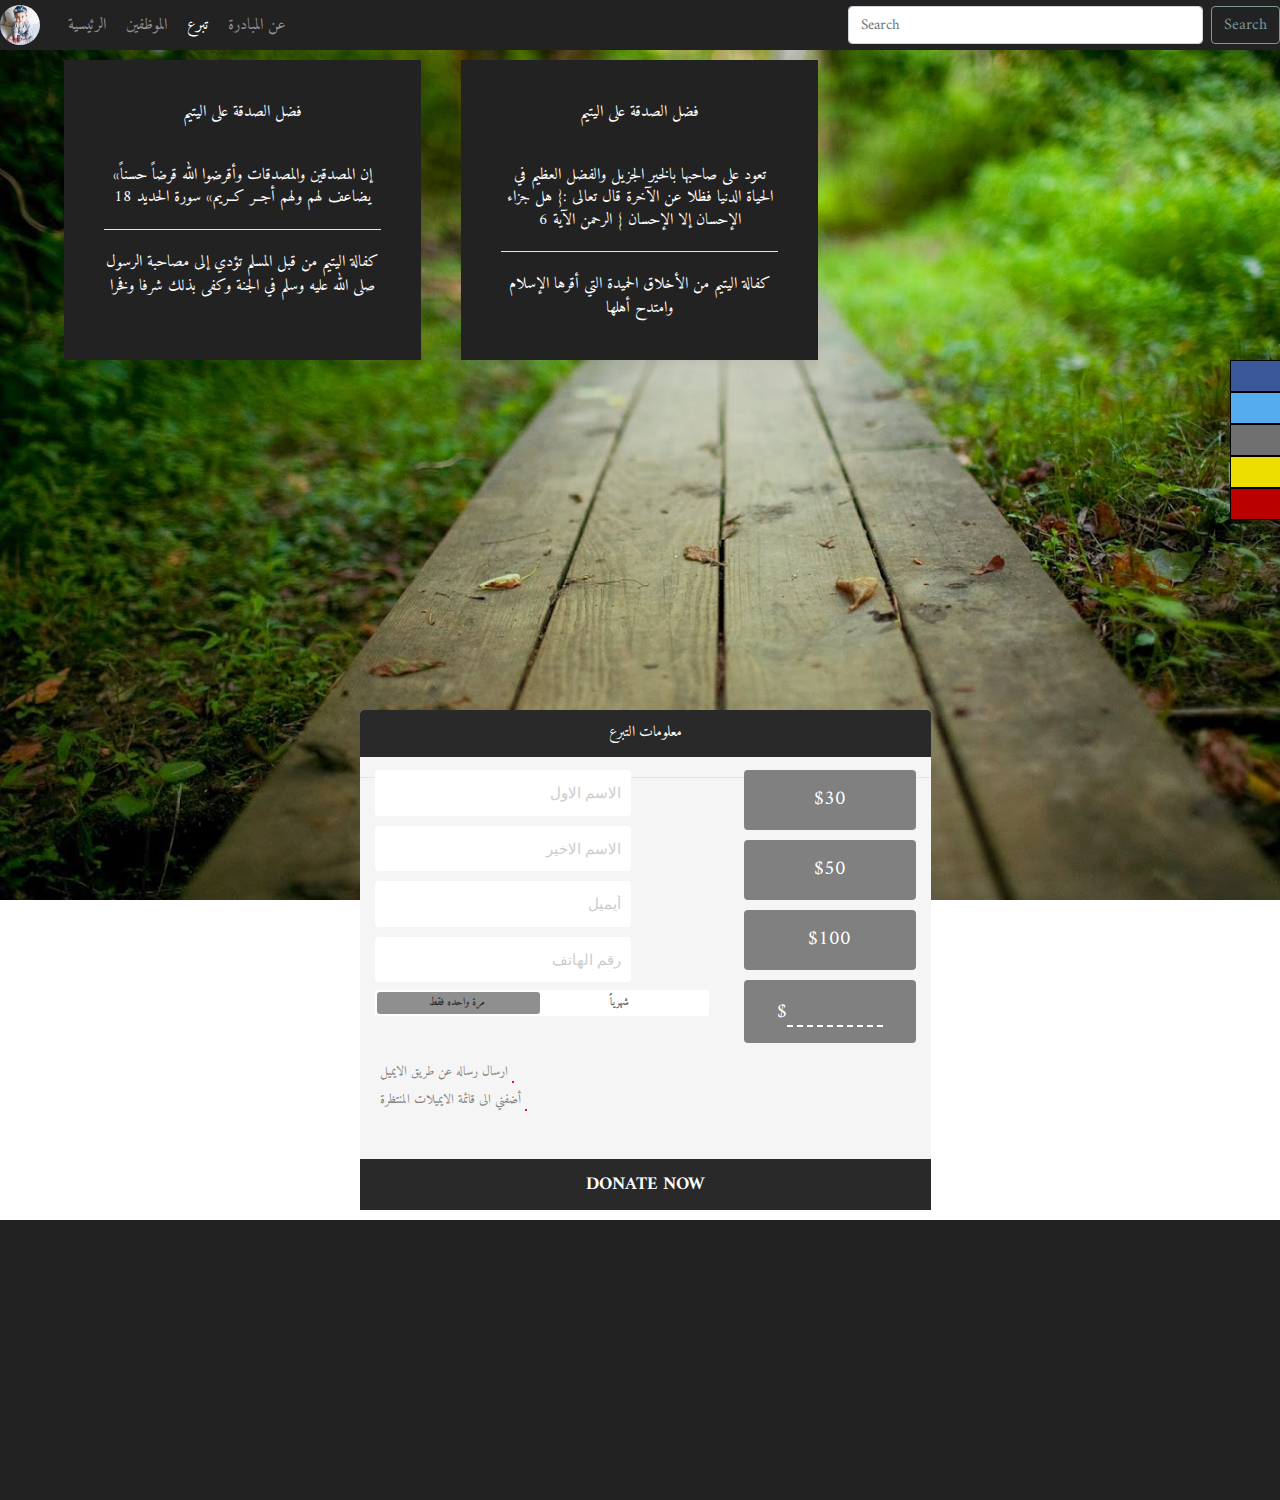
==== Webs/page-1.html @ 6cf3508b "upload new orphan mangment" ====
<!DOCTYPE html>
<html lang="en">

<head>
    <!-- Required meta tags -->
    <meta charset="utf-8">
    <meta name="viewport" content="width=device-width, initial-scale=1, shrink-to-fit=no">

    <!-- Bootstrap CSS -->
    <link rel="stylesheet" href="https://stackpath.bootstrapcdn.com/bootstrap/4.1.3/css/bootstrap.min.css" integrity="sha384-MCw98/SFnGE8fJT3GXwEOngsV7Zt27NXFoaoApmYm81iuXoPkFOJwJ8ERdknLPMO" crossorigin="anonymous">
    <link href="https://fonts.googleapis.com/css?family=Amiri|Lalezar" rel="stylesheet">
    <link rel="stylesheet" href="https://use.fontawesome.com/releases/v5.2.0/css/all.css" integrity="sha384-hWVjflwFxL6sNzntih27bfxkr27PmbbK/iSvJ+a4+0owXq79v+lsFkW54bOGbiDQ" crossorigin="anonymous">
    <link rel="stylesheet" href="../css/style.css">
    <link rel="stylesheet" href="../css/uikit-rtl.min.css">
    <title> تبرع </title>
</head>

<body class="sec-body">
    <!-- Nav Bar-->
    <nav class="navbar navbar-expand-lg uk-background-secondary navbar-dark" id="nave">
        <a class="navbar-brand" href="#"><img src="../img/6.jpg" style="width: 40px;" class="rounded-circle"></a>
        <button class="navbar-toggler but" type="button" data-toggle="collapse" data-target="#navbarSupportedContent" aria-controls="navbarSupportedContent" aria-expanded="false" aria-label="Toggle navigation">
            <span class="navbar-toggler-icon"></span>
        </button>
        <div class="collapse navbar-collapse" id="navbarSupportedContent">

            <ul class="navbar-nav mr-auto">
                <center>
                    <li class="nav-item">
                        <a class="nav-link" href="../index.html">الرئيسية <span class="sr-only">(current)</span></a>
                    </li>
                </center>
                <center>
                    <li class="nav-item">
                        <a class="nav-link" href="page-2.html">الموظفين</a>
                    </li>
                </center>
                <center>
                    <li class="nav-item">
                        <a class="nav-link active" href="#"> تبرع </a>
                    </li>
                </center>
                <center>
                    <li class="nav-item">
                        <a class="nav-link" href="page-3.html">عن المبادرة</a>
                    </li>
                </center>
            </ul>

            <form class="form-inline my-2 my-lg-0">
                <input class="form-control mr-sm-2" type="search" placeholder="Search" aria-label="Search">
                <button type="button" class="btn btn-outline-dark" id="but">Search</button>
            </form>
        </div>
    </nav>
    <!-- Slide Link -->
    <div class="sidelink">
        <ul class="sideul">
            <li class="sideli"><a href="https://facebook.com" style="text-decoration: none;color: white;"><i class="fab fa-facebook"></i><span class="sideLinkText">Facebook</span></a></li>
            <li class="sideli"><a href="https://twitter.com" style="text-decoration: none;color: white;"><i class="fab fa-twitter"></i><span class="sideLinkText">Twitter</span></a></li>
            <li class="sideli"><a href="https://google.com" style="text-decoration: none;color: white;"><i class="fab fa-google"></i><span class="sideLinkText">Google</span></a></li>
            <li class="sideli"><a href="https://snapchat.com" style="text-decoration: none;color: white;"><i class="fab fa-snapchat-square"></i><span class="sideLinkText">SnapShat</span></a></li>
            <li class="sideli"><a href="https://youtube.com" style="text-decoration: none;color: white;"><i class="fab fa-youtube"></i><span class="sideLinkText">Youtube</span></a></li>
        </ul>
    </div>
    <!-- Contain-->
    <div class="sec-contain">
        <section>
            <div class="uk-child-width-1-3@m" uk-grid uk-scrollspy="cls: uk-animation-fade; target: > div > .uk-card; delay: 500; repeat: false">
                <div>
                    <div class="uk-card uk-card-default uk-card-body uk-background-secondary text-white">
                        <div style="text-align: center;">فضل الصدقة على اليتيم</div>
                        <h5 class="card-text text-white">«إن المصدقين والمصدقات وأقرضوا الله قرضاً حسناً يضاعف لهم ولهم أجــر كــريم» سورة الحديد 18</h5>
                        <hr style="background-color: aliceblue;">
                        <p class="card-text text-white">كفالة اليتيم من قبل المسلم تؤدي إلى مصاحبة الرسول صلى الله عليه وسلم في الجنة وكفى بذلك شرفا وفخرا</p>
                    </div>
                </div>
                <div>
                    <div class="uk-card uk-card-default uk-card-body uk-background-secondary text-white">
                        <div style="text-align: center;">فضل الصدقة على اليتيم</div>
                        <h5 class="card-text text-white">تعود على صاحبها بالخير الجزيل والفضل العظيم في الحياة الدنيا فظلا عن الآخرة قال تعالى :{ هل جزاء الإحسان إلا الإحسان } الرحمن الآية 6</h5>
                        <hr style="background-color: aliceblue;">
                        <p class="card-text text-white">كفالة اليتيم من الأخلاق الحميدة التي أقرها الإسلام وامتدح أهلها</p>
                    </div>
                </div>
                <div>
                    <div class="uk-card uk-card-default uk-card-body uk-background-secondary text-white">
                        <div style="text-align: center;">فضل الصدقة على اليتيم</div>
                        <h5 class="card-text text-white">في كفالة اليتيم حفظ لذريتك من بعدك وقيام الآخرين بالإحسان إلى ايتامك قال تعالى:{وليخش الذين لو تركوا من خلفهم ذرية ضعافا خافوا عليهم فليتقوا الله وليقولوا قولا سديدا } النساء الآية 9</h5>
                        <hr style="background-color: aliceblue;">
                        <p class="card-text text-white">استغلال صرف المال والوقت في عبادة من عبادات الله</p>
                    </div>
                </div>
                <div>
                    <div class="uk-card uk-card-default uk-card-body uk-background-secondary text-white">
                        <div style="text-align: center;">فضل الصدقة على اليتيم</div>
                        <h5 class="card-text text-white">أن الله يخلف على الكافل في الدنيا والآخرة ، وسعة في الرزق . فورد عن النبي صلى الله عليه وسلم انه قال :ما من يوما إلا ينادي فيه ملكين يقول الأول :اللهم أعطى منفقا خلفا ويقول الأخر :اللهم أعطى ممسكا تلفا . أو كما قال صلى الله عليه وسلم</h5>
                        <hr style="background-color: aliceblue;">
                        <p class="card-text text-white">إن كفالة الأيتام تحفظهم بعد الله من الانحراف</p>
                    </div>
                </div>
                <div>
                    <div class="uk-card uk-card-default uk-card-body uk-background-secondary text-white">
                        <div style="text-align: center;">فضل الصدقة على اليتيم</div>
                        <h5 class="card-text text-white">إكرام اليتيم والقيام بإمرة ورعايته والعناية به وكفالته إكرام لمن شارك الرسول صلى الله عليه وسلم في صفة اليتم ، وفي هذا دليل على محبته صلى الله عليه وسلم</h5>
                        <hr style="background-color: aliceblue;">
                        <p class="card-text text-white">المسح على رأس اليتيم و تطييب خاطرة تؤدي إلى ترقيق القلوب وتزيل القسوة عنه</p>
                    </div>
                </div>
                <div>
                    <div class="uk-card uk-card-default uk-card-body uk-background-secondary text-white">
                        <div style="text-align: center;">فضل الصدقة على اليتيم</div>
                        <h5 class="card-text text-white">إكرام اليتيم والقيام بإمرة ورعايته والعناية به وكفالته إكرام لمن شارك الرسول صلى الله عليه وسلم في صفة اليتم ، وفي هذا دليل على محبته صلى الله عليه وسلم</h5>
                        <hr style="background-color: aliceblue;">
                        <p class="card-text text-white">المسح على رأس اليتيم و تطييب خاطرة تؤدي إلى ترقيق القلوب وتزيل القسوة عنه</p>
                    </div>
                </div>
            </div>
        </section>
        <section>
            <div class="donation-container">

                <div class="donation-box">
                    <div class="title">معلومات التبرع </div>

                    <div class="fields">
                        <input type="text" id="d-o" placeholder="الاسم الاول">
                        <input type="text" id="d-o" placeholder="الاسم الاخير">
                        <input type="text" id="d-o" placeholder="أيميل">
                        <input type="text" id="d-o" placeholder="رقم الهاتف">
                    </div>

                    <div class="amount">
                        <div class="button">$30</div>
                        <div class="button">$50</div>
                        <div class="button">$100</div>
                        <div class="button">$<input type="text" class="set-amount" placeholder=""></div>
                    </div>

                    <div class="switch">
                        <input type="radio" class="switch-input" name="view" value="One-Time" id="one-time" checked="">
                        <label for="one-time" class="switch-label switch-label-off">مرة واحده فقط</label>
                        <input type="radio" class="switch-input" name="view" value="Monthly" id="monthly">
                        <label for="monthly" class="switch-label switch-label-on">شهرياً</label>
                        <span class="switch-selection"></span>
                    </div>
                    <hr>

                    <div class="checkboxes">
                        <input type="checkbox" id="list" class="checkbox /">
                        <label for="receipt">ارسال رساله عن طريق الايميل</label>
                        <br />
                        <input type="checkbox" id="list" class="checkbox" />
                        <label for="list">أضفني الى قائمة الايميلات المنتظرة</label>
                    </div>

                    <div class="confirm">

                    </div>

                    <div class="donate-button"><i class="fa fa-credit-card"></i> Donate Now</div>
                </div>


            </div>
        </section>
    </div>

    <!-- Footer -->
    <footer class="footer">
        <div class="uk-background-secondary uk-light uk-padding uk-panel">
            <div class="footer wow zoomIn animated delay-1s">
                <form>
                    <input class="input" type="text" placeholder="Email" />
                    <input class="input" type="password" placeholder="Password" /><br>
                    <textarea class="textarea" cols="30" placeholder="Message"></textarea><br>
                    <button onclick="UIkit.notification({message: 'Your message is arived'})" class="uk-button uk-button-danger but" type="button">Send Message</button>
                </form>
            </div>
        </div>
    </footer>

    <!-- Optional JavaScript -->
    <!-- jQuery first, then Popper.js, then Bootstrap JS -->
    <script src="../Java/jquery-3.2.1.min.js"></script>
    <script src="https://cdnjs.cloudflare.com/ajax/libs/popper.js/1.14.3/umd/popper.min.js" integrity="sha384-ZMP7rVo3mIykV+2+9J3UJ46jBk0WLaUAdn689aCwoqbBJiSnjAK/l8WvCWPIPm49" crossorigin="anonymous"></script>
    <script src="../Java/Java.js"></script>
    <script src="../Java/wow.min.js"></script>
    <script>
        new WOW().init();

    </script>
    <script src="../Java/uikit.min.js"></script>
    <script src="../Java/uikit-icons.min.js"></script>
    <script src="https://stackpath.bootstrapcdn.com/bootstrap/4.1.3/js/bootstrap.min.js" integrity="sha384-ChfqqxuZUCnJSK3+MXmPNIyE6ZbWh2IMqE241rYiqJxyMiZ6OW/JmZQ5stwEULTy" crossorigin="anonymous"></script>
</body>

</html>
---- css/style.css ----
@import url(Navbar.css);
@import url(bootstrap.min.css);
@import url(Animation.css);
@import url(page-1.css);
@import url(page-2.css);
@import url(page-3.css);
* {
    padding: 0;
    margin: 0;
    font-family: 'Amiri', serif;
}
p{
    text-align: center;
    color: black;
}
h3{
    text-align: center;
}
.main-body {
    background-image: url(../img/myback.png);
    background-size:cover;
    background-repeat: no-repeat;
    background-color: #6E848A;
    color: white;
}

.Main-contain {
    width: 100%;
    padding: 20px;
}
.card-font {
    font-family: 'Amiri', serif;
}

.uk-card-title {
    font-family: 'Amiri', serif;
}

.show {
    margin-top: 60px;
    margin-left: 10px;
    margin-right: 10px;
}

.slide-show {
    margin: 10px;
}

@media(max-width:600px) {
    
    .main-body {
        width: 100%;
    }
    .but{
        width: 50%;
    }
    .uk-card-body {
        height: 400px;
        position: relative;
    }
    .mm{
        height: 620px;
    }
    
}

/*-=-=-=-=-=-=-=-=-=-=-=- */
/* Column Grids */
/*-=-=-=-=-=-=-=-=-=-=-=- */

.Counters {
    border: 1px solid #595C60;
    height: auto;
    height: 220px;
    background-color: #595C60;
}
.col_half { width: 49%; }
.col_third { width: 32%; }
.col_fourth { width: 23.5%; }
.col_fifth { width: 18.4%; }
.col_sixth { width: 15%; }
.col_three_fourth { width: 74.5%;}
.col_twothird{ width: 66%;}
.col_half,
.col_third,
.col_twothird,
.col_fourth,
.col_three_fourth,
.col_fifth{
	position: relative;
	display:inline;
	display: inline-block;
	float: left;
	margin-right: 2%;
	margin-bottom: 20px;
}
.end { margin-right: 0 !important; }
/* Column Grids End */

.wrapper { width: 100%; margin: 30px auto; position: relative;}
.counter { background-color: #ffffff; padding: 20px 0; border-radius: 5px;}
.count-title { font-size: 40px; font-weight: normal;  margin-top: 10px; margin-bottom: 0; text-align: center; }
.count-text { font-size: 13px; font-weight: normal;  margin-top: 10px; margin-bottom: 0; text-align: center; }
.fa-2x { margin: 0 auto; float: none; display: table; color: #4ad1e5; }


.footer {
    text-align: center;
    height: 200px;
}

.input {
    width: 25%;
    height: 30px;
    margin: 5px auto;
    border-radius: 5px;
    border: none;
    background-color: #F2ECFF;
    color: black;
}.input:active{
    border-radius: 30px solid #00C896;
}

.textarea {
    width: 50%;
    height: 80px;
    border-radius: 5px;
    background-color: #F2ECFF;
    border: none;
}

.countText {
    color: black;
}
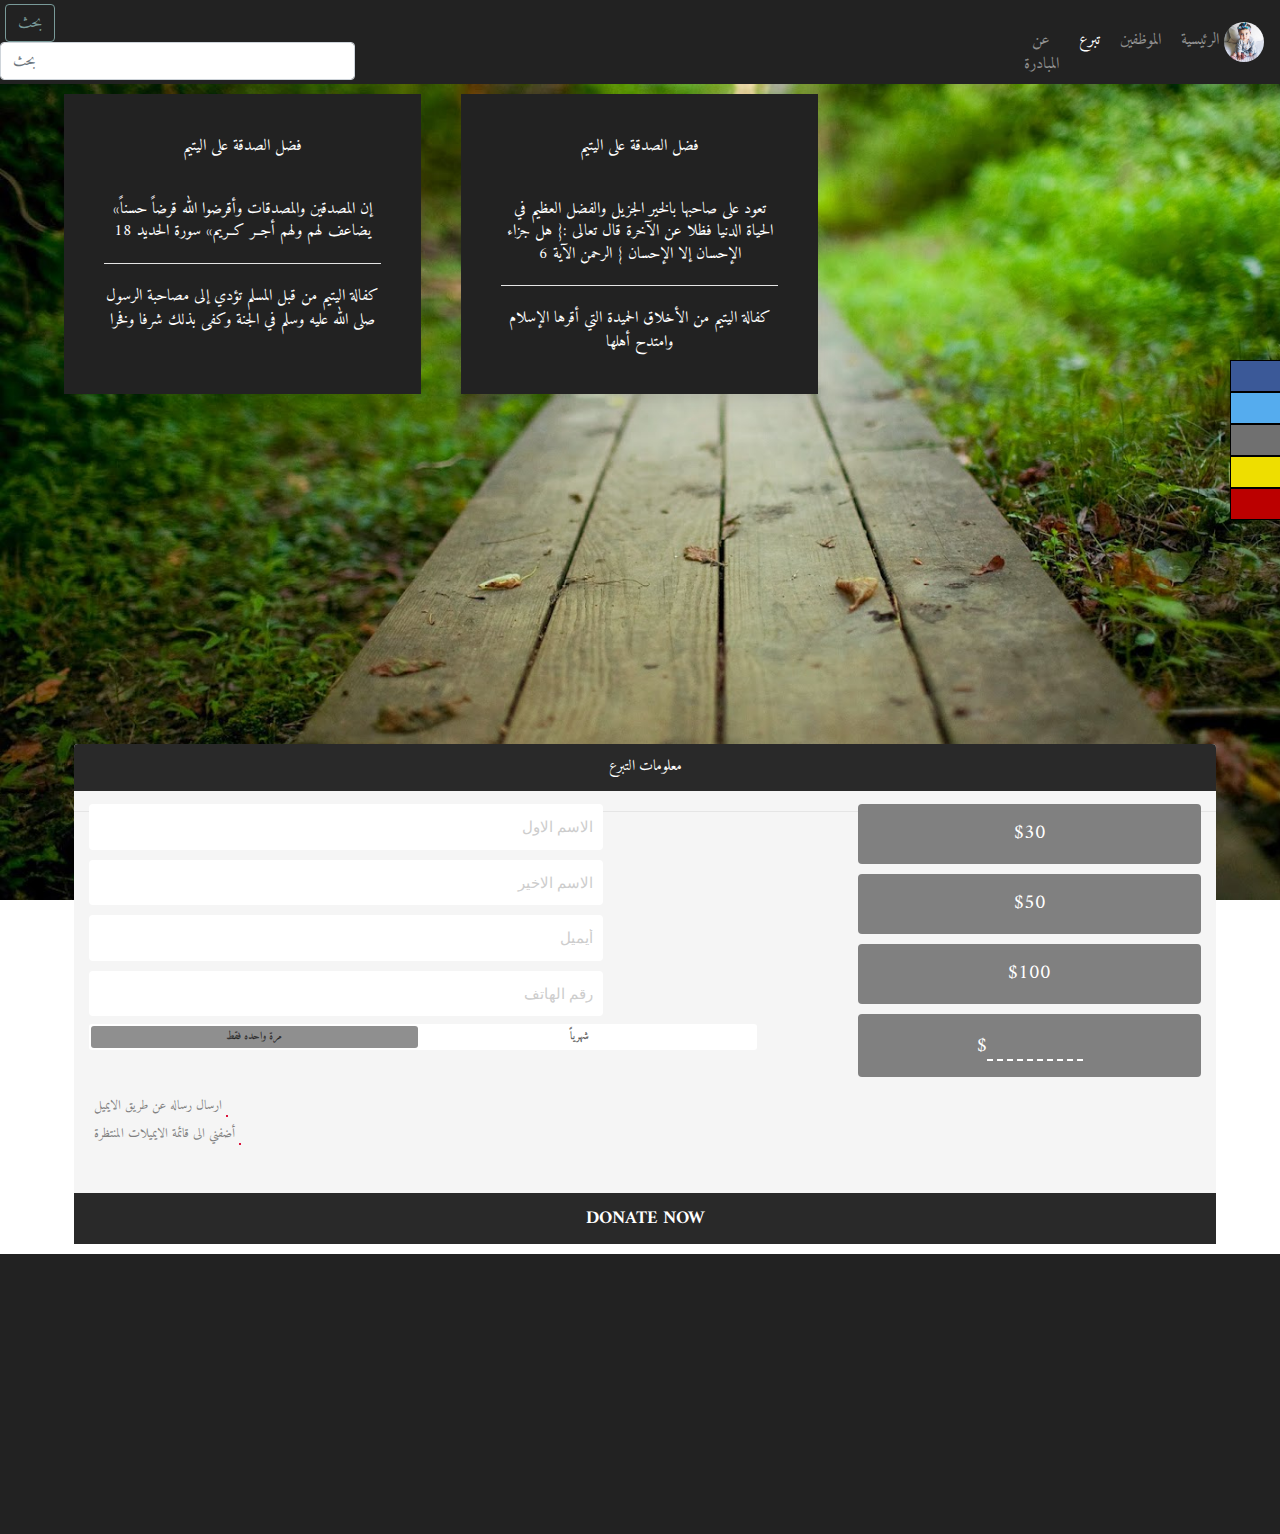
==== commit 00e8d45d: "done" ====
--- a/Webs/page-1.html
+++ b/Webs/page-1.html
@@ -18,40 +18,37 @@
 <body class="sec-body">
     <!-- Nav Bar-->
     <nav class="navbar navbar-expand-lg uk-background-secondary navbar-dark" id="nave">
-        <a class="navbar-brand" href="#"><img src="../img/6.jpg" style="width: 40px;" class="rounded-circle"></a>
-        <button class="navbar-toggler but" type="button" data-toggle="collapse" data-target="#navbarSupportedContent" aria-controls="navbarSupportedContent" aria-expanded="false" aria-label="Toggle navigation">
-            <span class="navbar-toggler-icon"></span>
-        </button>
-        <div class="collapse navbar-collapse" id="navbarSupportedContent">
-
-            <ul class="navbar-nav mr-auto">
-                <center>
+        
+            <button class="navbar-toggler but" type="button" data-toggle="collapse" data-target="#navbarSupportedContent" aria-controls="navbarSupportedContent" aria-expanded="false" aria-label="Toggle navigation">
+                <span class="navbar-toggler-icon"></span>
+            </button>
+            <div class="collapse navbar-collapse" id="navbarSupportedContent">
+                <form class="form-inline my-2 my-lg-0">
+                    <button type="button" class="btn btn-outline-dark" id="but" style="margin-left:5px;">بحث</button>
+                    <input class="form-control mr-sm-2" type="search" placeholder="بحث" aria-label="Search">
+                </form>
+                <ul class="navbar-nav mr-auto center">
+    
                     <li class="nav-item">
-                        <a class="nav-link" href="../index.html">الرئيسية <span class="sr-only">(current)</span></a>
+                            <a class="nav-link" href="../index.html">الرئيسية <span class="sr-only">(current)</span></a>
                     </li>
-                </center>
-                <center>
-                    <li class="nav-item">
-                        <a class="nav-link" href="page-2.html">الموظفين</a>
-                    </li>
-                </center>
-                <center>
-                    <li class="nav-item">
-                        <a class="nav-link active" href="#"> تبرع </a>
-                    </li>
-                </center>
-                <center>
-                    <li class="nav-item">
-                        <a class="nav-link" href="page-3.html">عن المبادرة</a>
-                    </li>
-                </center>
-            </ul>
-
-            <form class="form-inline my-2 my-lg-0">
-                <input class="form-control mr-sm-2" type="search" placeholder="Search" aria-label="Search">
-                <button type="button" class="btn btn-outline-dark" id="but">Search</button>
-            </form>
-        </div>
+                        <li class="nav-item">
+                            <a class="nav-link" href="page-2.html">الموظفين</a>
+                        </li>
+    
+                        
+                        <li class="nav-item">
+                                <a class="nav-link active" href="page-2.html">تبرع</a>
+                        </li>
+    
+                        
+                        <li class="nav-item">
+                            <a class="nav-link" href="page-3.html">عن المبادرة</a>
+                        </li>
+    
+                </ul>
+            </div>
+            <a class="navbar-brand" href="#"><img src="../img/6.jpg" style="width: 40px;" class="rounded-circle"></a>
     </nav>
     <!-- Slide Link -->
     <div class="sidelink">
--- a/css/style.css
+++ b/css/style.css
@@ -61,6 +61,10 @@
     .mm{
         height: 620px;
     }
+    .center{
+        margin-left: 0;
+    }
+    
     
 }
 
@@ -133,4 +137,8 @@
     color: black;
 }
 
-
+.center{
+    margin-left: 53%;
+    text-align: center;
+    direction: rtl;
+}
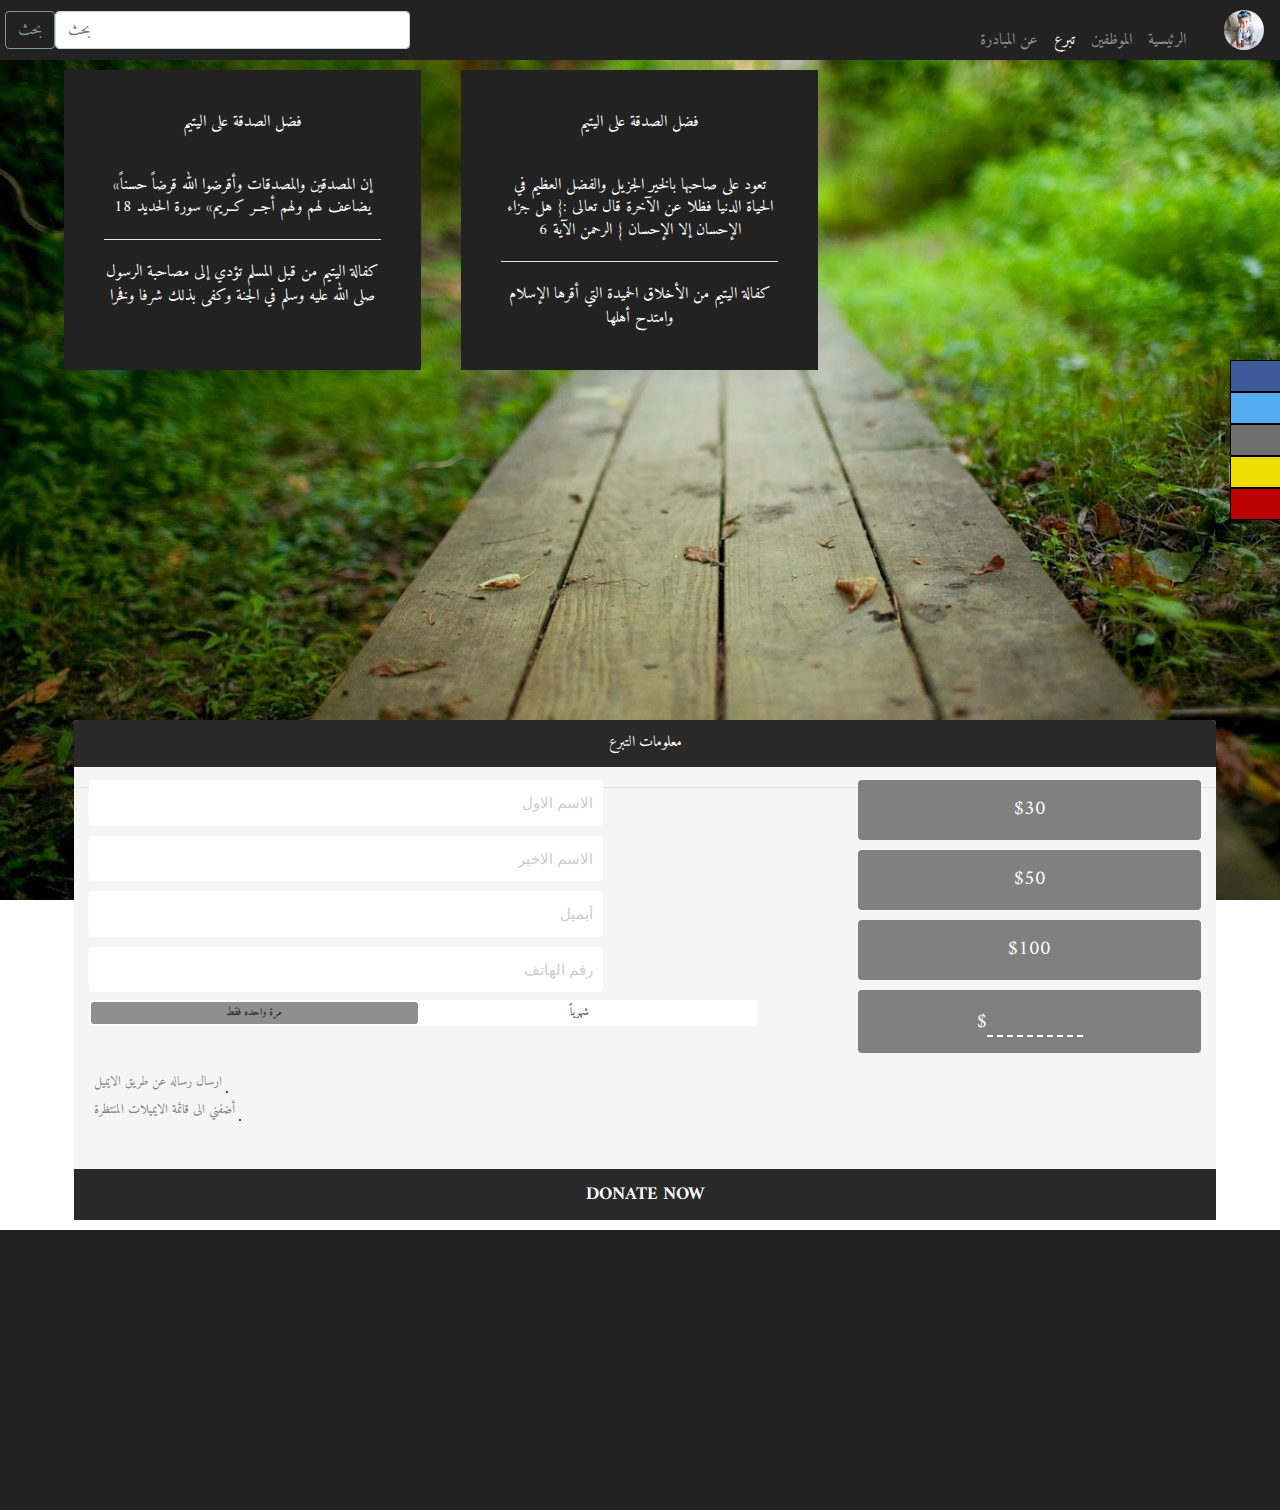
==== commit 3d7d7da2: "Navbar: margin left" ====
--- a/Webs/page-1.html
+++ b/Webs/page-1.html
@@ -7,6 +7,7 @@
     <meta name="viewport" content="width=device-width, initial-scale=1, shrink-to-fit=no">
 
     <!-- Bootstrap CSS -->
+    <link rel="icon" href="../img/6.jpg">
     <link rel="stylesheet" href="https://stackpath.bootstrapcdn.com/bootstrap/4.1.3/css/bootstrap.min.css" integrity="sha384-MCw98/SFnGE8fJT3GXwEOngsV7Zt27NXFoaoApmYm81iuXoPkFOJwJ8ERdknLPMO" crossorigin="anonymous">
     <link href="https://fonts.googleapis.com/css?family=Amiri|Lalezar" rel="stylesheet">
     <link rel="stylesheet" href="https://use.fontawesome.com/releases/v5.2.0/css/all.css" integrity="sha384-hWVjflwFxL6sNzntih27bfxkr27PmbbK/iSvJ+a4+0owXq79v+lsFkW54bOGbiDQ" crossorigin="anonymous">
@@ -16,6 +17,7 @@
 </head>
 
 <body class="sec-body">
+
     <!-- Nav Bar-->
     <nav class="navbar navbar-expand-lg uk-background-secondary navbar-dark" id="nave">
         
@@ -27,7 +29,7 @@
                     <button type="button" class="btn btn-outline-dark" id="but" style="margin-left:5px;">بحث</button>
                     <input class="form-control mr-sm-2" type="search" placeholder="بحث" aria-label="Search">
                 </form>
-                <ul class="navbar-nav mr-auto center">
+                <ul class="navbar-nav center">
     
                     <li class="nav-item">
                             <a class="nav-link" href="../index.html">الرئيسية <span class="sr-only">(current)</span></a>
@@ -50,6 +52,7 @@
             </div>
             <a class="navbar-brand" href="#"><img src="../img/6.jpg" style="width: 40px;" class="rounded-circle"></a>
     </nav>
+
     <!-- Slide Link -->
     <div class="sidelink">
         <ul class="sideul">
@@ -60,6 +63,7 @@
             <li class="sideli"><a href="https://youtube.com" style="text-decoration: none;color: white;"><i class="fab fa-youtube"></i><span class="sideLinkText">Youtube</span></a></li>
         </ul>
     </div>
+    
     <!-- Contain-->
     <div class="sec-contain">
         <section>
--- a/css/style.css
+++ b/css/style.css
@@ -63,6 +63,9 @@
     }
     .center{
         margin-left: 0;
+    }
+    .switch-input:checked + .switch-label-on ~ .switch-selection {
+        left:150px;
     }
     
     
@@ -138,7 +141,7 @@
 }
 
 .center{
-    margin-left: 53%;
+    margin-left: auto;
     text-align: center;
     direction: rtl;
 }
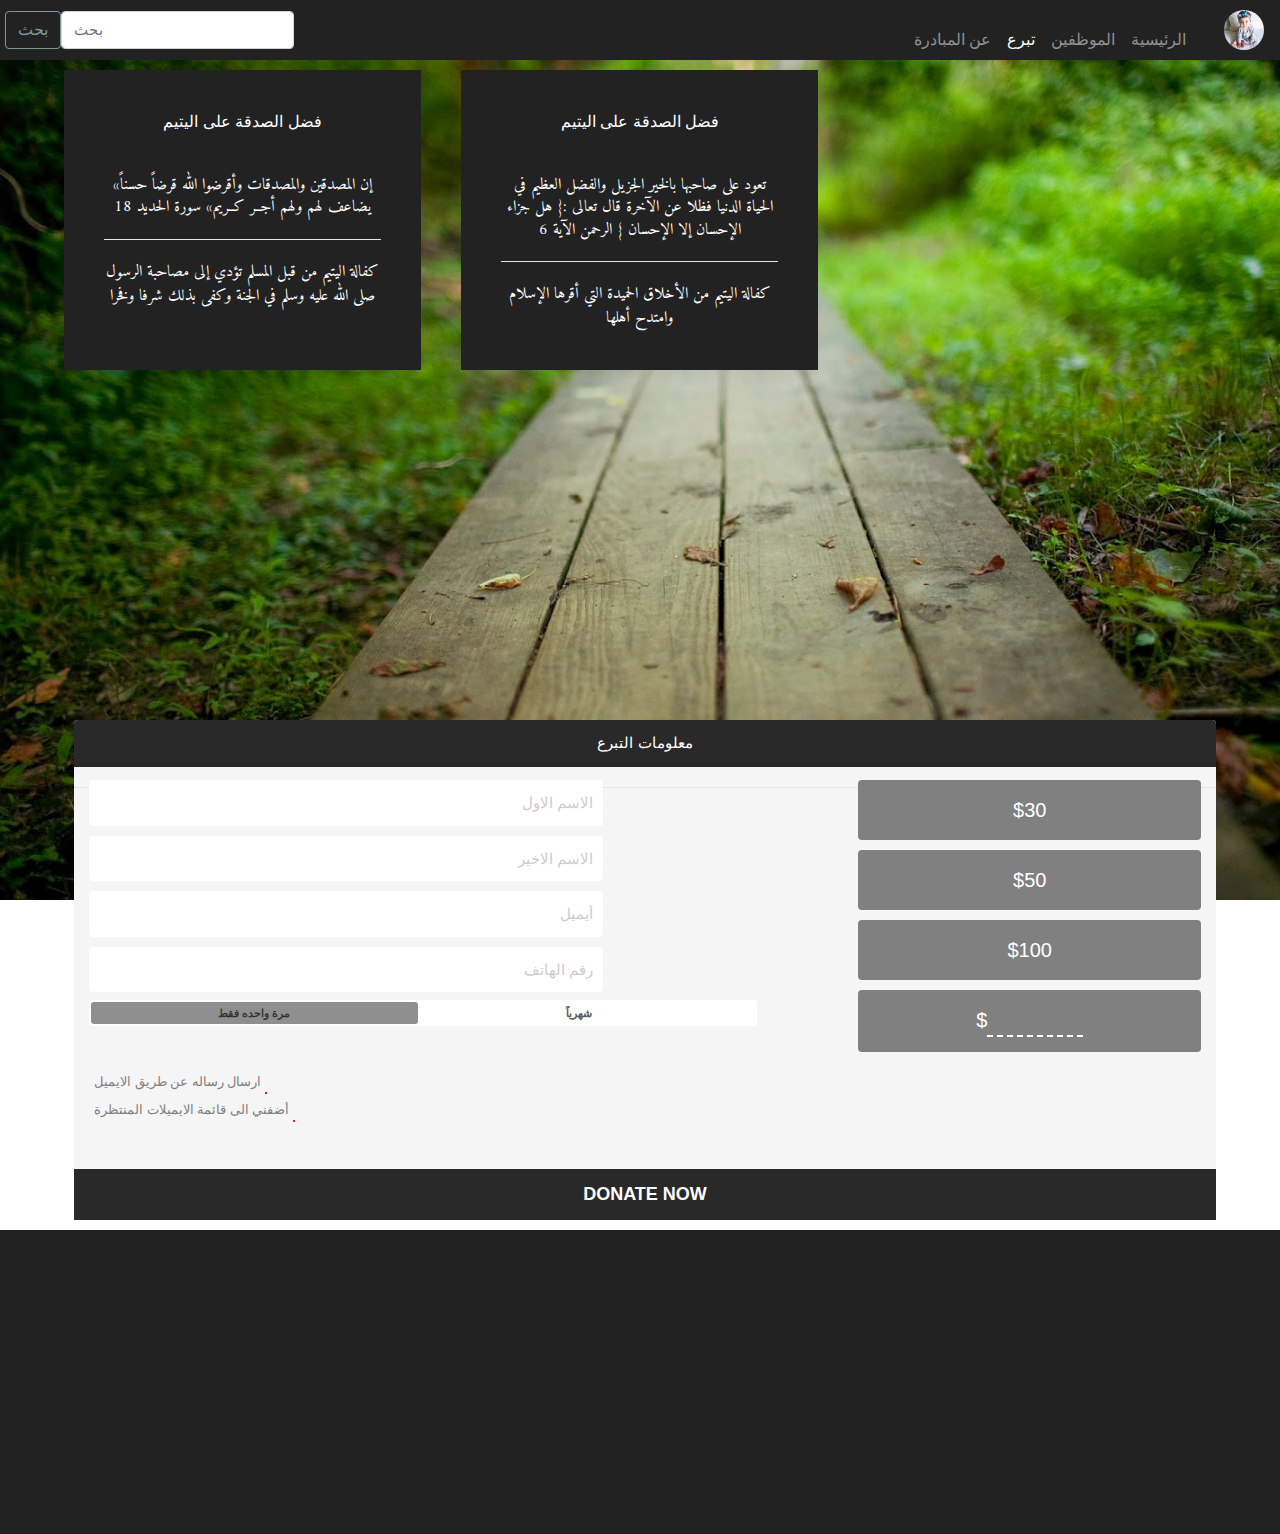
==== commit ac6711f7: "Social Media <change location>" ====
--- a/Webs/page-1.html
+++ b/Webs/page-1.html
@@ -53,17 +53,6 @@
             <a class="navbar-brand" href="#"><img src="../img/6.jpg" style="width: 40px;" class="rounded-circle"></a>
     </nav>
 
-    <!-- Slide Link -->
-    <div class="sidelink">
-        <ul class="sideul">
-            <li class="sideli"><a href="https://facebook.com" style="text-decoration: none;color: white;"><i class="fab fa-facebook"></i><span class="sideLinkText">Facebook</span></a></li>
-            <li class="sideli"><a href="https://twitter.com" style="text-decoration: none;color: white;"><i class="fab fa-twitter"></i><span class="sideLinkText">Twitter</span></a></li>
-            <li class="sideli"><a href="https://google.com" style="text-decoration: none;color: white;"><i class="fab fa-google"></i><span class="sideLinkText">Google</span></a></li>
-            <li class="sideli"><a href="https://snapchat.com" style="text-decoration: none;color: white;"><i class="fab fa-snapchat-square"></i><span class="sideLinkText">SnapShat</span></a></li>
-            <li class="sideli"><a href="https://youtube.com" style="text-decoration: none;color: white;"><i class="fab fa-youtube"></i><span class="sideLinkText">Youtube</span></a></li>
-        </ul>
-    </div>
-    
     <!-- Contain-->
     <div class="sec-contain">
         <section>
@@ -178,6 +167,15 @@
                     <button onclick="UIkit.notification({message: 'Your message is arived'})" class="uk-button uk-button-danger but" type="button">Send Message</button>
                 </form>
             </div>
+            <!--Social Media-->
+            <div class="footer-icons wow zoomIn animated">
+                <a href="#"><span class="sideLinkText fab fa-facebook icon"></span></a>
+                <a href="#"><span class="sideLinkText fab fa-twitter icon"></span></a>
+                <a href="#"><span class="sideLinkText fab fa-google icon"></span></a>
+                <a href="#"><span class="sideLinkText fab fab fa-snapchat-square icon"></span></a>
+                <a href="#"><span class="sideLinkText fab fa-youtube icon"></span></a>
+                <a href="#"><span class="sideLinkText"></span>
+            </div>
         </div>
     </footer>
 
--- a/css/style.css
+++ b/css/style.css
@@ -7,7 +7,6 @@
 * {
     padding: 0;
     margin: 0;
-    font-family: 'Amiri', serif;
 }
 p{
     text-align: center;
@@ -69,6 +68,10 @@
     }
     
     
+}
+
+.icon {
+    color: darkgrey;
 }
 
 /*-=-=-=-=-=-=-=-=-=-=-=- */
@@ -145,3 +148,9 @@
     text-align: center;
     direction: rtl;
 }
+
+.img-center{
+    float: right;
+    width: 300px; 
+    height: 300px;
+}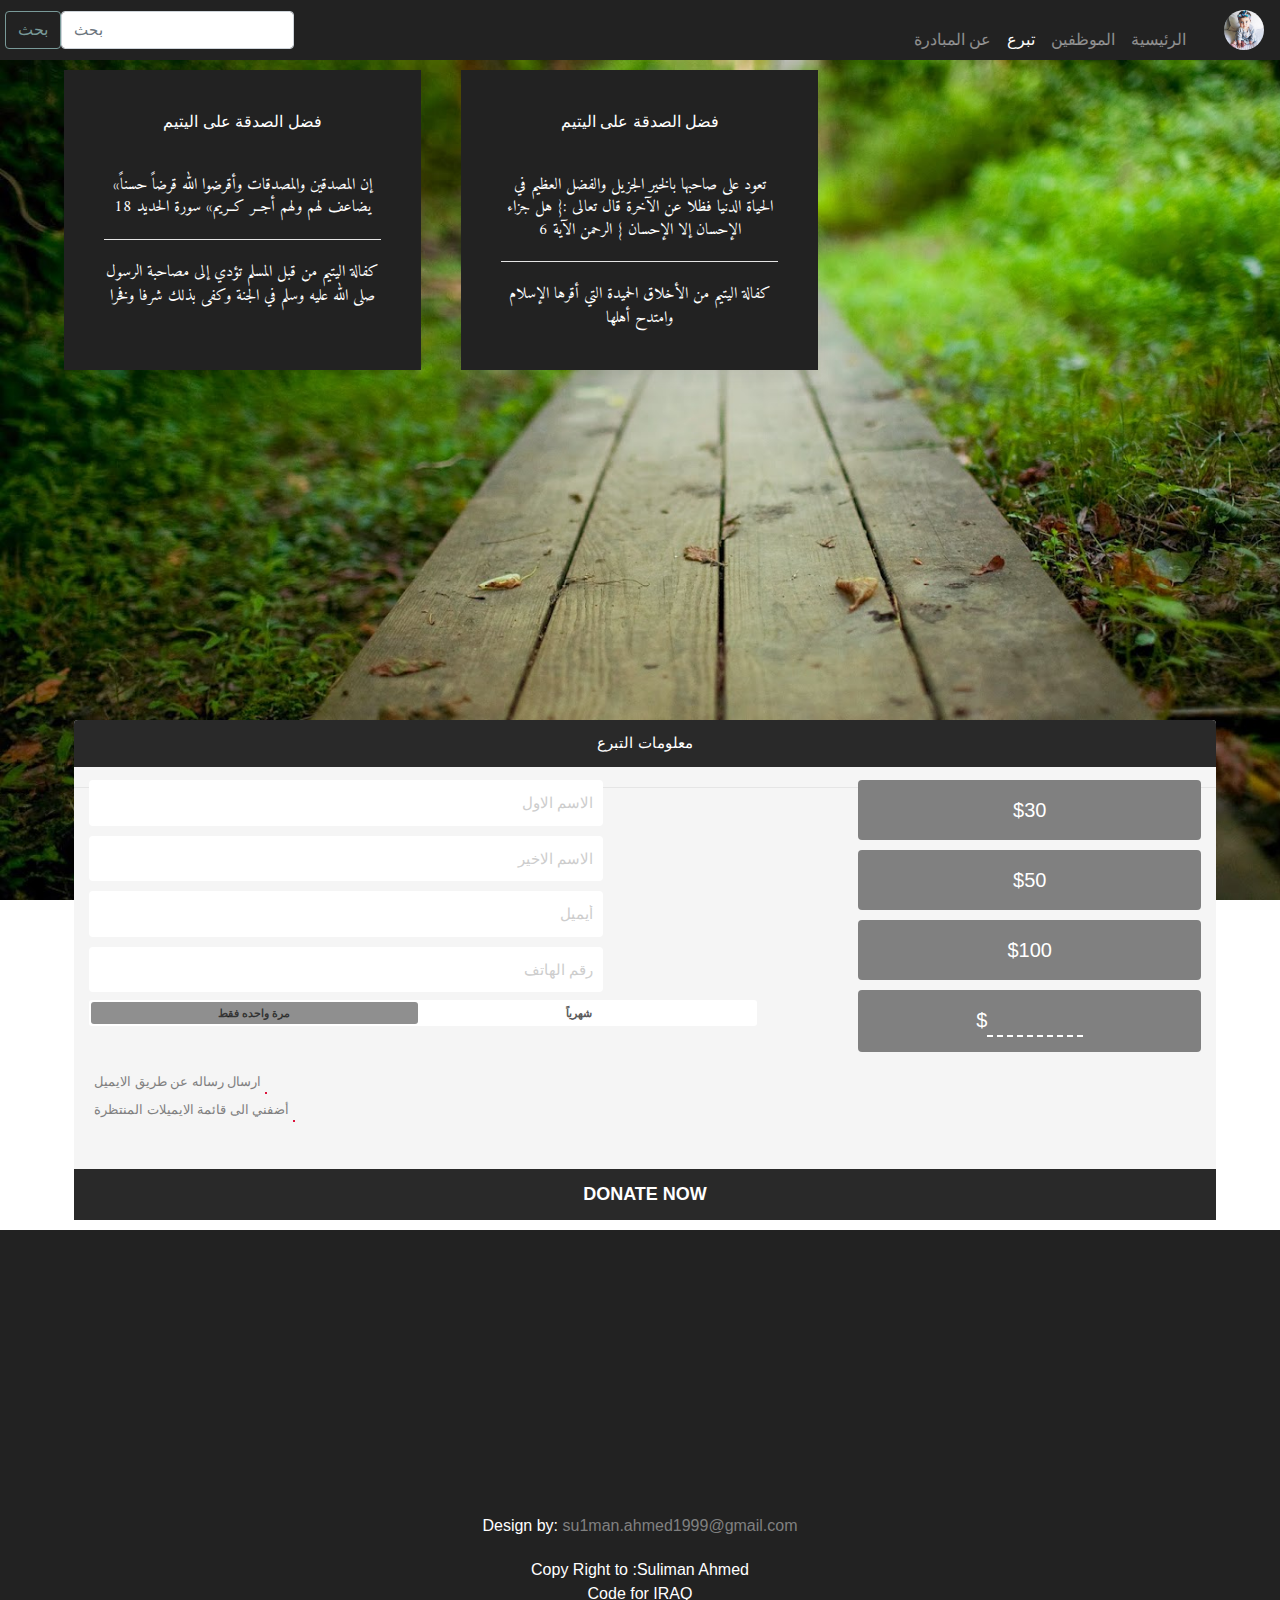
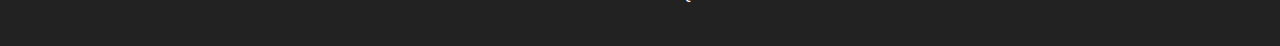
==== commit 6464cae6: "change icons" ====
--- a/Webs/page-1.html
+++ b/Webs/page-1.html
@@ -176,6 +176,9 @@
                 <a href="#"><span class="sideLinkText fab fa-youtube icon"></span></a>
                 <a href="#"><span class="sideLinkText"></span>
             </div>
+            <p>Design by: <a href="#" style="color: grey;">su1man.ahmed1999@gmail.com</a></p>
+            <p style="color:white;margin-bottom: 0px;">Copy Right to :Suliman Ahmed</p>
+            <p style="color:white;margin-top: 0px;">Code for IRAQ</p>
         </div>
     </footer>
 
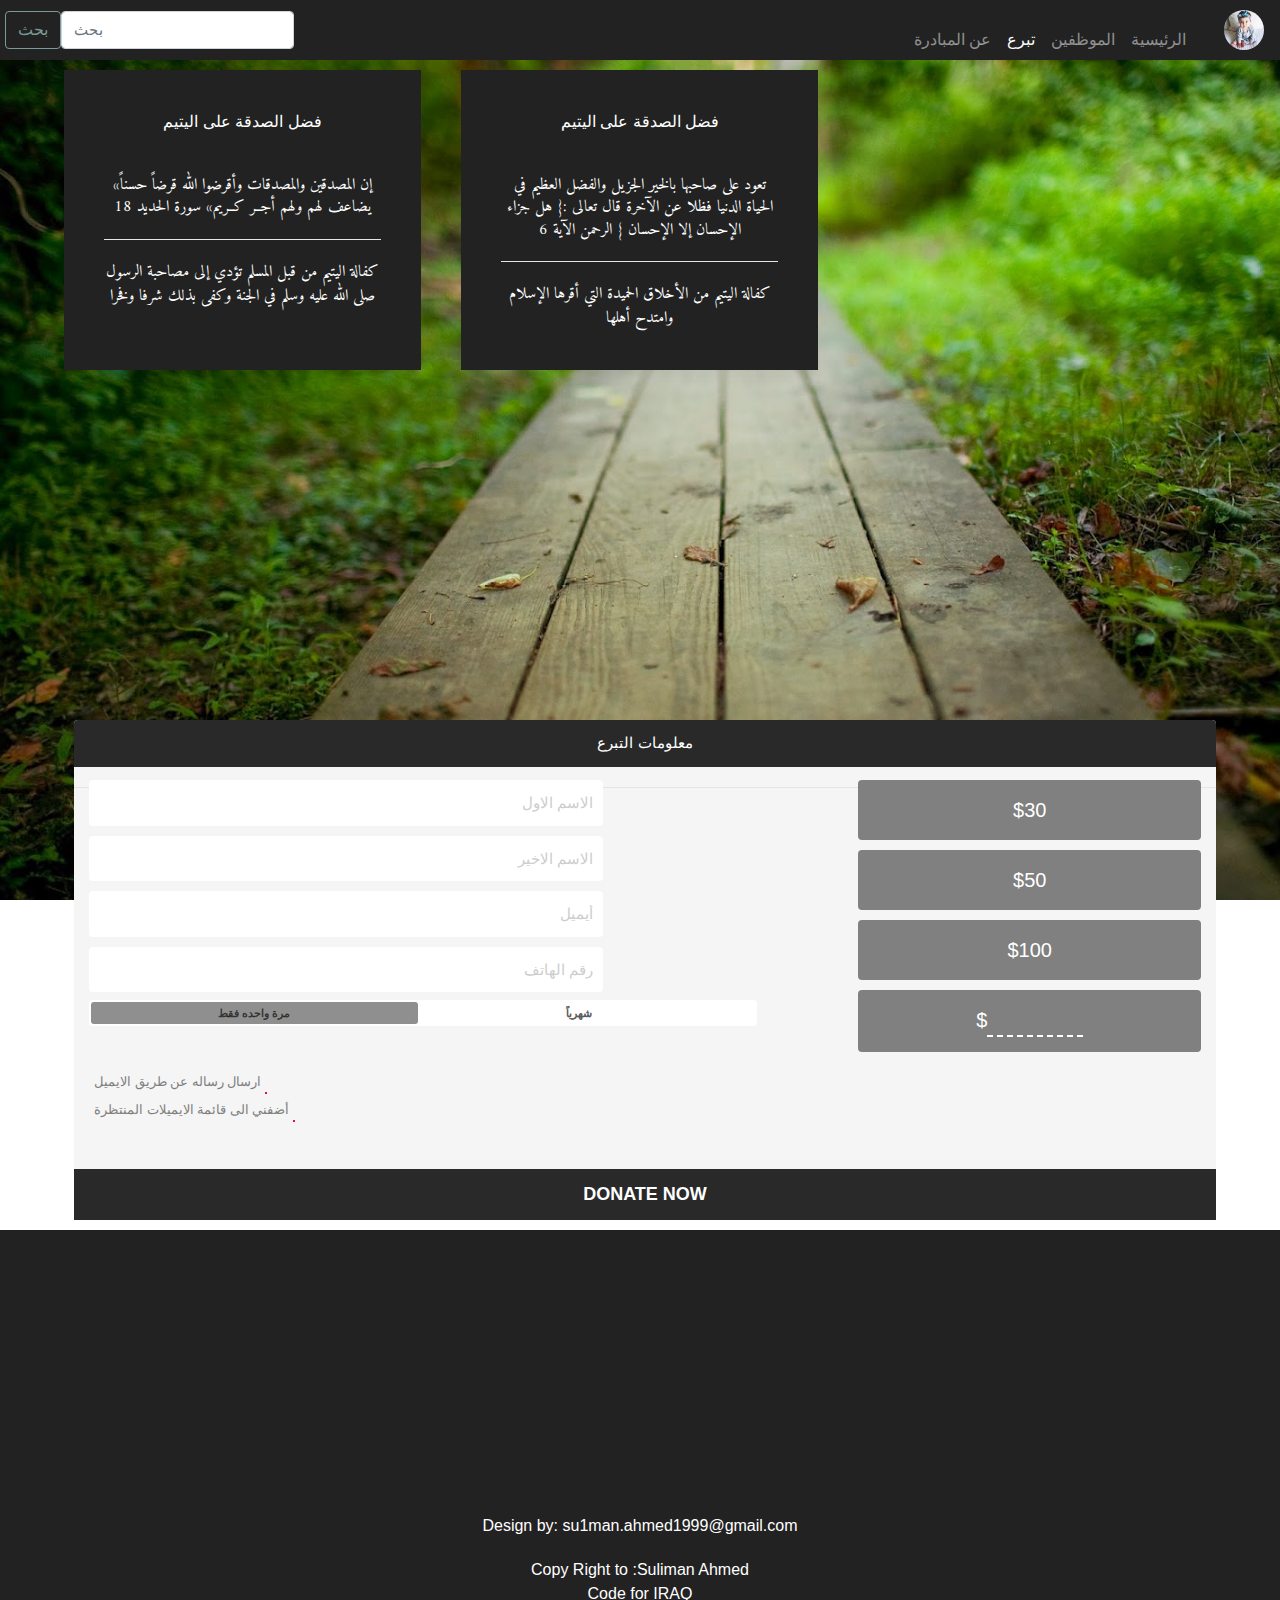
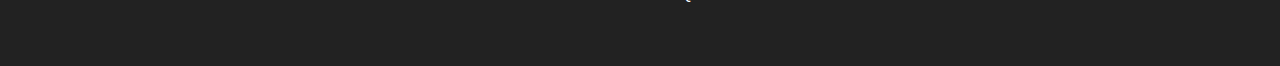
==== commit 2f169c9b: "Copy Right" ====
--- a/Webs/page-1.html
+++ b/Webs/page-1.html
@@ -176,9 +176,11 @@
                 <a href="#"><span class="sideLinkText fab fa-youtube icon"></span></a>
                 <a href="#"><span class="sideLinkText"></span>
             </div>
-            <p>Design by: <a href="#" style="color: grey;">su1man.ahmed1999@gmail.com</a></p>
-            <p style="color:white;margin-bottom: 0px;">Copy Right to :Suliman Ahmed</p>
-            <p style="color:white;margin-top: 0px;">Code for IRAQ</p>
+            <div class="Copy-Right">
+                <p>Design by: <a href="#">su1man.ahmed1999@gmail.com</a></p>
+                <p style="color:white;margin-bottom: 0px;">Copy Right to :Suliman Ahmed</p>
+                <p style="color:white;margin-top: 0px;">Code for IRAQ</p>
+            </div>
         </div>
     </footer>
 
